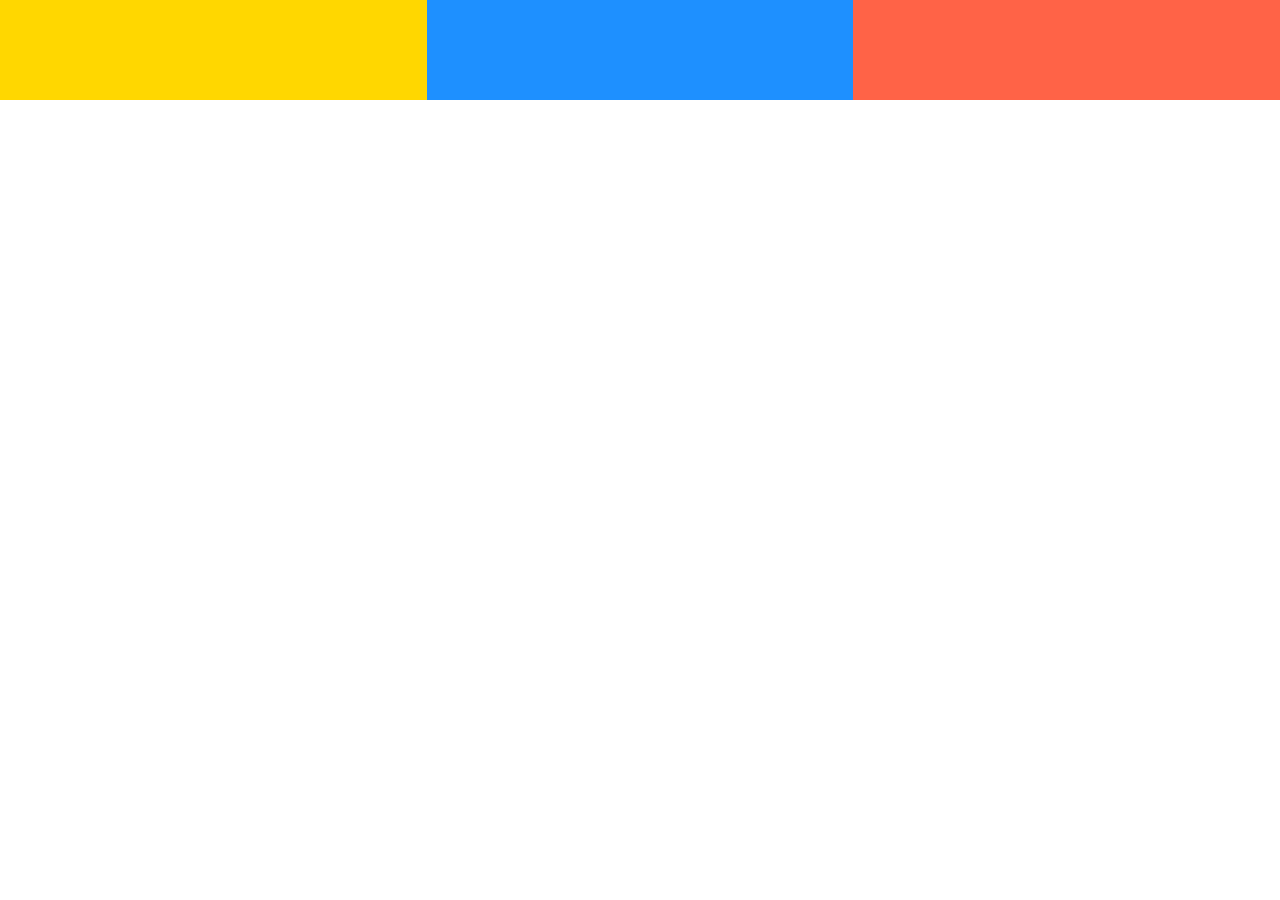
==== index.html @ dd4ad50d "grids added" ====
<!DOCTYPE html>
<html lang="en">
  <head>
    <meta charset="UTF-8" />
    <meta name="viewport" content="width=device-width, initial-scale=1.0" />
    <title>Document</title>
    <link rel="preconnect" href="https://fonts.gstatic.com" />
    <link
      href="https://fonts.googleapis.com/css2?family=Inter:wght@400;700&display=swap"
      rel="stylesheet"
    />
    <link rel="stylesheet" href="css/normalize.css" />
    <link rel="stylesheet" href="css/styles.css" />
  </head>
  <body>
    <div class="grid grid--1x3">
      <div style="height: 100px; background: gold"></div>
      <div style="height: 100px; background: dodgerblue"></div>
      <div style="height: 100px; background: tomato"></div>
    </div>
  </body>
</html>
---- css/styles.css ----
:root {
  --color-primary: #2584ff;
  --color-secondary: #00d9ff;
  --color-accent: #ff3400;
  --color-headings: #1b0760;
  --color-body: #918ca4;
  --color-body-darker: #5c5577;
  --color-border: #ccc;
}

*,
*::after,
*::before {
  box-sizing: border-box;
}

/* Typography */

html {
  /* 62.5% of 16px = 10px */
  font-size: 62.5%;
}

body {
  font-family: Inter, Arial, Helvetica, sans-serif;
  font-size: 2.4rem;
  line-height: 1.5;
  color: var(--color-body);
}

h1,
h2,
h3 {
  color: var(--color-headings);
  margin-bottom: 1rem;
}

h1 {
  font-size: 7rem;
}

h2 {
  font-size: 4rem;
}

h3 {
  font-size: 3rem;
}

p {
  margin-top: 0;
}

@media screen and (min-width: 1024px) {
  body {
    font-size: 1.8rem;
  }

  h1 {
    font-size: 8rem;
  }

  h2 {
    font-size: 4rem;
  }

  h3 {
    font-size: 2.4rem;
  }
}

/* Links */
a {
  text-decoration: none;
}

.link-arrow {
  color: var(--color-accent);
  text-transform: uppercase;
  font-size: 2rem;
  font-weight: bold;
}

.link-arrow::after {
  content: "-->";
  margin-left: 5px;
  transition: margin 0.15s;
}

.link-arrow:hover::after {
  margin-left: 10px;
}

@media screen and (min-width: 1024px) {
  .link-arrow {
    font-size: 1.5rem;
  }
}
/* Badges */

.badge {
  border-radius: 20px;
  font-size: 2rem;
  font-weight: 600;
  padding: 0.5rem 2rem;
  white-space: nowrap;
}

.badge--primary {
  background: var(--color-primary);
  color: #fff;
}

.badge--secondary {
  background: var(--color-secondary);
  color: #fff;
}

.badge--small {
  font-size: 1.6rem;
  padding: 0.5rem 1.5rem;
}

@media screen and (min-width: 1024px) {
  .badge {
    font-size: 1.5rem;
  }

  .badge--small {
    font-size: 1.2rem;
  }
}
/* Lists */
.list {
  list-style: none;
  padding-left: 0;
  color: var(--color-headings);
}

.list--inline .list__item {
  display: inline-block;
  margin-right: 2rem;
}

.list--tick {
  list-style-image: url(../images/tick.svg);
  padding-left: 3rem;
}

.list--tick .list__item {
  padding-left: 0.5rem;
  margin-bottom: 1rem;
}

@media screen and (min-width: 1024px) {
  .list--tick .list__item {
    padding-left: 0;
  }
}
/* Icons */
.icon {
  width: 40px;
  height: 40px;
}

.icon--primary {
  fill: var(--color-primary);
}

.icon--secondary {
  fill: var(--color-secondary);
}

.icon-container {
  background: gold;
  width: 64px;
  height: 64px;
  border-radius: 100%;
  display: inline-flex;
  justify-content: center;
  align-items: center;
}

/* BUTTONS */

.btn {
  border-radius: 40px;
  border: 0;
  cursor: pointer;
  font-size: 1.8rem;
  font-weight: 600;
  margin: 1rem 0rem;
  padding: 2rem 3rem;
  text-align: center;
  text-transform: uppercase;
  white-space: nowrap;
}

.btn--primary {
  background: var(--color-primary);
  color: #fff;
}

.btn--primary:hover {
  background: #fd4516;
}

.btn--secondary {
  background: var(--color-secondary);
  color: #fff;
}

.btn--secondary:hover {
  background: #00c8eb;
}

.btn--accent {
  background: var(--color-accent);
  color: #fff;
}

.btn--accent:hover {
  background: #3a8ffd;
}

.btn--block {
  width: 100%;
  display: inline-block;
}
.btn--outline {
  background: #fff;
  color: var(--color-headings);
  border: 2px solid var(--color-headings);
}

.btn--outline:hover {
  background: var(--color-headings);
  color: #fff;
}
@media screen and(min-width:1024px) {
  .btn {
    font-size: 1.5rem;
  }
}

/* INPUTS */

.input {
  border-radius: 30px;
  border: 1px solid var(--color-border);
  color: var(--color-headings);
  font-size: 2rem;
  outline: 0;
  padding: 1.5rem 3rem;
}

::placeholder {
  color: #cbcbd7;
}

.input-group {
  border: 1px solid var(--color-border);
  border-radius: 30px;
  display: flex;
}

.input-group .input {
  border: 0;
  flex-grow: 1;
  padding: 1.5rem 1rem;
}

.input-group .btn {
  margin: 4px;
}

@media screen and(min-width:1024px) {
  .input {
    font-size: 1.5rem;
  }
}

/* CARDS */

.card {
  border-radius: 7px;
  box-shadow: 0 0 20px 10px #f3f3f3;
  overflow: hidden;
}

.card__header,
.card__body {
  padding: 2rem 3rem;
}

.card--primary .card__header {
  background: var(--color-primary);
  color: #fff;
}

.card--secondary .card__header {
  background: var(--color-secondary);
  color: #fff;
}

.card--secondary .badge--secondary {
  background: #02cdf1;
}

/* Plans */

.plan__name {
  color: #fff;
  margin: 0;
  font-weight: 500;
  font-size: 2.4rem;
}

.plan__price {
  font-size: 6rem;
}

.plan__billing-cycle {
  font-size: 2.4rem;
  font-weight: 300;
  opacity: 0.8;
  margin-right: 1rem;
}

.plan__description {
  font-size: 2rem;
  font-weight: 300;
  letter-spacing: 1px;
  display: block;
}

.plan .list__item {
  margin-bottom: 2rem;
}

.plan--popular .card__header {
  position: relative;
}

.plan--popular .card__header::before {
  content: url(../images/popular.svg);
  width: 40px;
  display: inline-block;
  position: absolute;
  top: -6px;
  right: 5%;
}

@media screen and (min-width: 1024px) {
  .plan__name {
    font-size: 1.4rem;
  }

  .plan__price {
    font-size: 5rem;
  }

  .plan__billing-cycle {
    font-size: 1.6rem;
  }

  .plan__description {
    font-size: 1.7rem;
  }
}

/* Media */

.media {
  display: flex;
}

.media__title {
  margin: 0;
}

.media__body {
  margin: 0 2rem;
}

.media__image {
  margin-top: 1rem;
}

/* Quotes */

.quote {
  font-size: 3rem;
  font-style: italic;
  color: var(--color-body-darker);
  line-height: 1.3;
}

.quote__text::before {
  content: open-quote;
}

.quote__text::after {
  content: close-quote;
}

.quote__author {
  font-size: 3rem;
  font-weight: 500;
  font-style: normal;
  margin-bottom: 0;
}

.quote__organization {
  color: var(--color-headings);
  opacity: 0.4;
  font-size: 2rem;
  font-style: normal;
}

.quote__line {
  position: relative;
  bottom: 10px;
}

@media screen and (min-width: 1024px) {
  .quote {
    font-size: 2rem;
  }

  .quote__author {
    font-size: 2.4rem;
  }

  .quote__organization {
    font-size: 1.6rem;
  }
}


/* Grids */
.grid {
    display: grid;
  }
  
  @media screen and (min-width: 768px) {
    .grid--1x2 {
      grid-template-columns: repeat(2, 1fr);
    }
  }
  
  @media screen and (min-width: 1024px) {
    .grid--1x3 {
      grid-template-columns: repeat(3, 1fr);
    }
  }
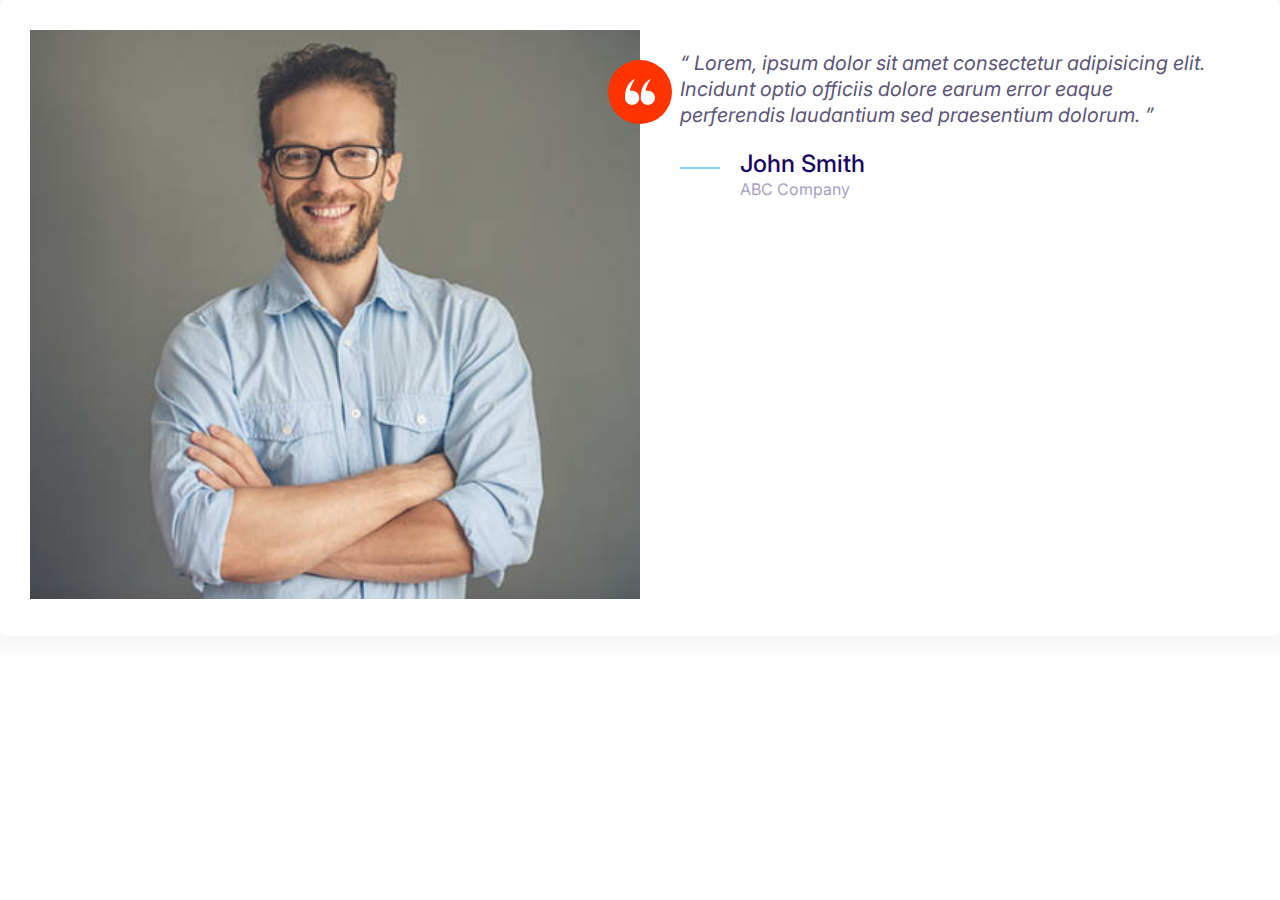
==== commit 5e2afe14: "testimonials added" ====
--- a/index.html
+++ b/index.html
@@ -13,10 +13,39 @@
     <link rel="stylesheet" href="css/styles.css" />
   </head>
   <body>
-    <div class="grid grid--1x3">
-      <div style="height: 100px; background: gold"></div>
-      <div style="height: 100px; background: dodgerblue"></div>
-      <div style="height: 100px; background: tomato"></div>
+    <div class="card testimonial">
+      <div class="grid grid--1x2">
+        <div class="testimonial__image">
+          <img src="/images/testimonial.jpg" alt="" />
+          <span class="icon-container icon-container--accent">
+            <svg class="icon icon--small icon--white">
+              <use xlink:href="images/sprite.svg#quotes"></use>
+            </svg>
+          </span>
+        </div>
+        <div>
+          <blockquote class="quote">
+            <p class="quote__text">
+              Lorem, ipsum dolor sit amet consectetur adipisicing elit. Incidunt
+              optio officiis dolore earum error eaque perferendis laudantium sed
+              praesentium dolorum.
+            </p>
+            <footer>
+              <div class="media">
+                <div class="media__image">
+                  <svg class="icon icon--primary quote__line">
+                    <use xlink:href="images/sprite.svg#line"></use>
+                  </svg>
+                </div>
+                <div class="media__body">
+                  <h3 class="media__title quote__author">John Smith</h3>
+                  <p class="quote__organization">ABC Company</p>
+                </div>
+              </div>
+            </footer>
+          </blockquote>
+        </div>
+      </div>
     </div>
   </body>
 </html>
--- a/css/styles.css
+++ b/css/styles.css
@@ -163,22 +163,35 @@
   height: 40px;
 }
 
+.icon--small {
+  width: 30px;
+  height: 30px;
+}
+
 .icon--primary {
   fill: var(--color-primary);
 }
 
+.icon--white {
+  fill: #fff;
+}
+
 .icon--secondary {
   fill: var(--color-secondary);
 }
 
 .icon-container {
-  background: gold;
+  background: #f3f9fa;
   width: 64px;
   height: 64px;
   border-radius: 100%;
   display: inline-flex;
   justify-content: center;
   align-items: center;
+}
+
+.icon-container--accent {
+  background: var(--color-accent);
 }
 
 /* BUTTONS */
@@ -437,21 +450,50 @@
   }
 }
 
-
 /* Grids */
 .grid {
-    display: grid;
-  }
-  
-  @media screen and (min-width: 768px) {
-    .grid--1x2 {
-      grid-template-columns: repeat(2, 1fr);
-    }
-  }
-  
-  @media screen and (min-width: 1024px) {
-    .grid--1x3 {
-      grid-template-columns: repeat(3, 1fr);
-    }
-  }
-  +  display: grid;
+}
+
+@media screen and (min-width: 768px) {
+  .grid--1x2 {
+    grid-template-columns: repeat(2, 1fr);
+  }
+}
+
+@media screen and (min-width: 1024px) {
+  .grid--1x3 {
+    grid-template-columns: repeat(3, 1fr);
+  }
+}
+
+/* Testimonials */
+
+.testimonial {
+  padding: 3rem;
+}
+
+.testimonial__image {
+  position: relative;
+}
+
+.testimonial__image > img {
+  width: 100%;
+}
+
+.testimonial__image > .icon-container {
+  position: absolute;
+  top: 3rem;
+  right: -32px;
+}
+
+@media screen and(min-width:1024px) {
+  .testimonial .quote,
+  .testimonial .quote__author {
+    font-size: 2.4rem;
+  }
+
+  .testimonial .quote {
+    margin-left: 6rem;
+  }
+}
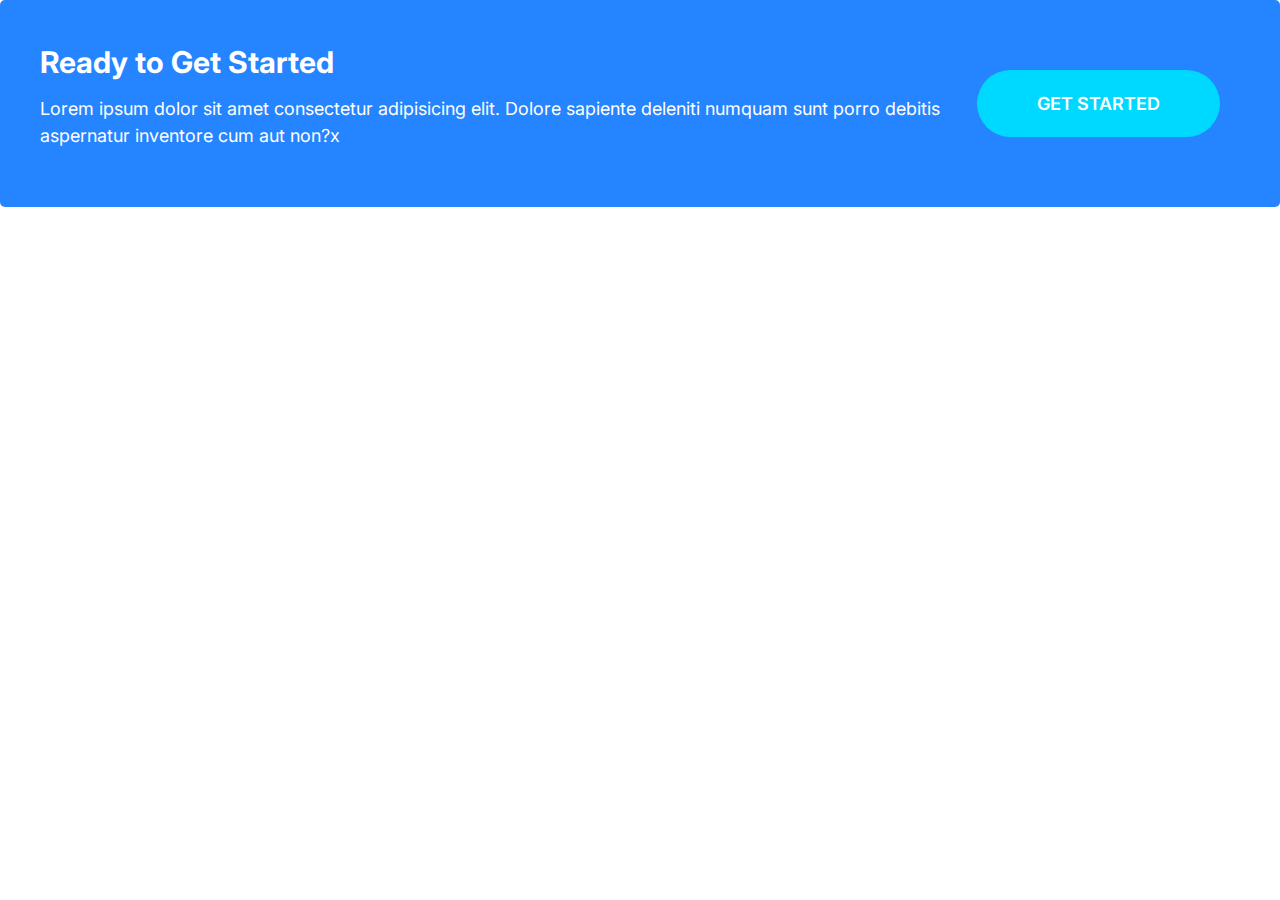
==== commit a9bfec88: "callouts added" ====
--- a/index.html
+++ b/index.html
@@ -13,38 +13,17 @@
     <link rel="stylesheet" href="css/styles.css" />
   </head>
   <body>
-    <div class="card testimonial">
+    <div class="callout callout--primary">
       <div class="grid grid--1x2">
-        <div class="testimonial__image">
-          <img src="/images/testimonial.jpg" alt="" />
-          <span class="icon-container icon-container--accent">
-            <svg class="icon icon--small icon--white">
-              <use xlink:href="images/sprite.svg#quotes"></use>
-            </svg>
-          </span>
+        <div class="callout__content">
+          <h2 class="callout__heading">Ready to Get Started</h2>
+          <p>
+            Lorem ipsum dolor sit amet consectetur adipisicing elit. Dolore
+            sapiente deleniti numquam sunt porro debitis aspernatur inventore
+            cum aut non?x
+          </p>
         </div>
-        <div>
-          <blockquote class="quote">
-            <p class="quote__text">
-              Lorem, ipsum dolor sit amet consectetur adipisicing elit. Incidunt
-              optio officiis dolore earum error eaque perferendis laudantium sed
-              praesentium dolorum.
-            </p>
-            <footer>
-              <div class="media">
-                <div class="media__image">
-                  <svg class="icon icon--primary quote__line">
-                    <use xlink:href="images/sprite.svg#line"></use>
-                  </svg>
-                </div>
-                <div class="media__body">
-                  <h3 class="media__title quote__author">John Smith</h3>
-                  <p class="quote__organization">ABC Company</p>
-                </div>
-              </div>
-            </footer>
-          </blockquote>
-        </div>
+        <a class="btn btn--secondary btn--stretched">Get Started</a>
       </div>
     </div>
   </body>
--- a/css/styles.css
+++ b/css/styles.css
@@ -246,6 +246,11 @@
   border: 2px solid var(--color-headings);
 }
 
+.btn--stretched {
+  padding-left: 6rem;
+  padding-right: 6rem;
+}
+
 .btn--outline:hover {
   background: var(--color-headings);
   color: #fff;
@@ -497,3 +502,46 @@
     margin-left: 6rem;
   }
 }
+
+/* CallOuts */
+
+.callout {
+  padding: 4rem;
+  border-radius: 5px;
+}
+
+.callout--primary {
+  background: var(--color-primary);
+  color: #fff;
+}
+
+.callout__heading {
+  margin-top: 0;
+  color: #fff;
+  font-size: 3rem;
+}
+
+.callout .btn {
+  align-self: center;
+  justify-self: center;
+}
+
+.callout__content {
+  text-align: center;
+}
+
+@media screen and (min-width: 768px) {
+    .callout .grid--1x2 {
+      grid-template-columns: 1fr auto;
+    }
+  
+    .callout__content {
+      text-align: left;
+    }
+  
+    .callout .btn {
+      justify-self: start;
+      margin: 0 2rem;
+    }
+  }
+  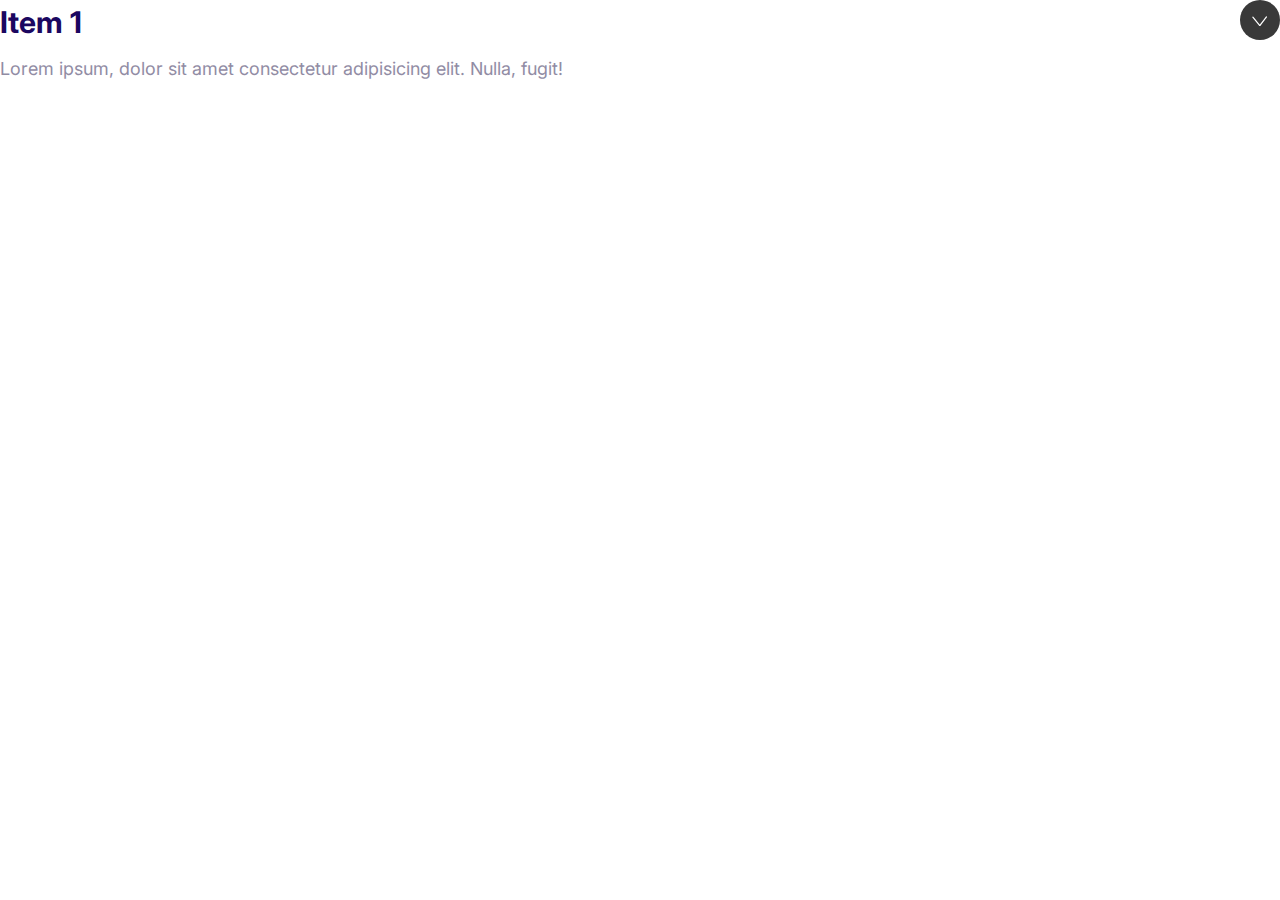
==== commit 3b044ffe: "collapsible added" ====
--- a/index.html
+++ b/index.html
@@ -13,18 +13,18 @@
     <link rel="stylesheet" href="css/styles.css" />
   </head>
   <body>
-    <div class="callout callout--primary">
-      <div class="grid grid--1x2">
-        <div class="callout__content">
-          <h2 class="callout__heading">Ready to Get Started</h2>
-          <p>
-            Lorem ipsum dolor sit amet consectetur adipisicing elit. Dolore
-            sapiente deleniti numquam sunt porro debitis aspernatur inventore
-            cum aut non?x
-          </p>
-        </div>
-        <a class="btn btn--secondary btn--stretched">Get Started</a>
+    <div class="collapsible collapsible--expanded">
+      <header class="collapsible__header">
+        <h2 class="collapsible__heading">Item 1</h2>
+        <svg class="icon icon--white collapsible__chevron">
+          <use xlink:href="images/sprite.svg#chevron"></use>
+        </svg>
+      </header>
+      <div class="collapsible__content">
+        Lorem ipsum, dolor sit amet consectetur adipisicing elit. Nulla, fugit!
       </div>
     </div>
+
+    <script src="js/main.js"></script>
   </body>
 </html>
--- a/css/styles.css
+++ b/css/styles.css
@@ -531,17 +531,49 @@
 }
 
 @media screen and (min-width: 768px) {
-    .callout .grid--1x2 {
-      grid-template-columns: 1fr auto;
-    }
-  
-    .callout__content {
-      text-align: left;
-    }
-  
-    .callout .btn {
-      justify-self: start;
-      margin: 0 2rem;
-    }
-  }
-  +  .callout .grid--1x2 {
+    grid-template-columns: 1fr auto;
+  }
+
+  .callout__content {
+    text-align: left;
+  }
+
+  .callout .btn {
+    justify-self: start;
+    margin: 0 2rem;
+  }
+}
+
+/* Collapsible */
+
+.collapsible__header {
+  display: flex;
+  justify-content: space-between;
+}
+
+.collapsible__heading {
+  margin-top: 0;
+  font-size: 3rem;
+}
+
+.collapsible__content {
+  max-height: 0;
+  overflow: hidden;
+  opacity: 0;
+  transition: all 0.2s;
+}
+
+.collapsible__chevron {
+  transform: rotate(-90deg);
+  transition: transform 0.3s;
+}
+
+.collapsible--expanded .collapsible__chevron {
+  transform: rotate(0);
+}
+
+.collapsible--expanded .collapsible__content {
+  max-height: 100vh;
+  opacity: 1;
+}
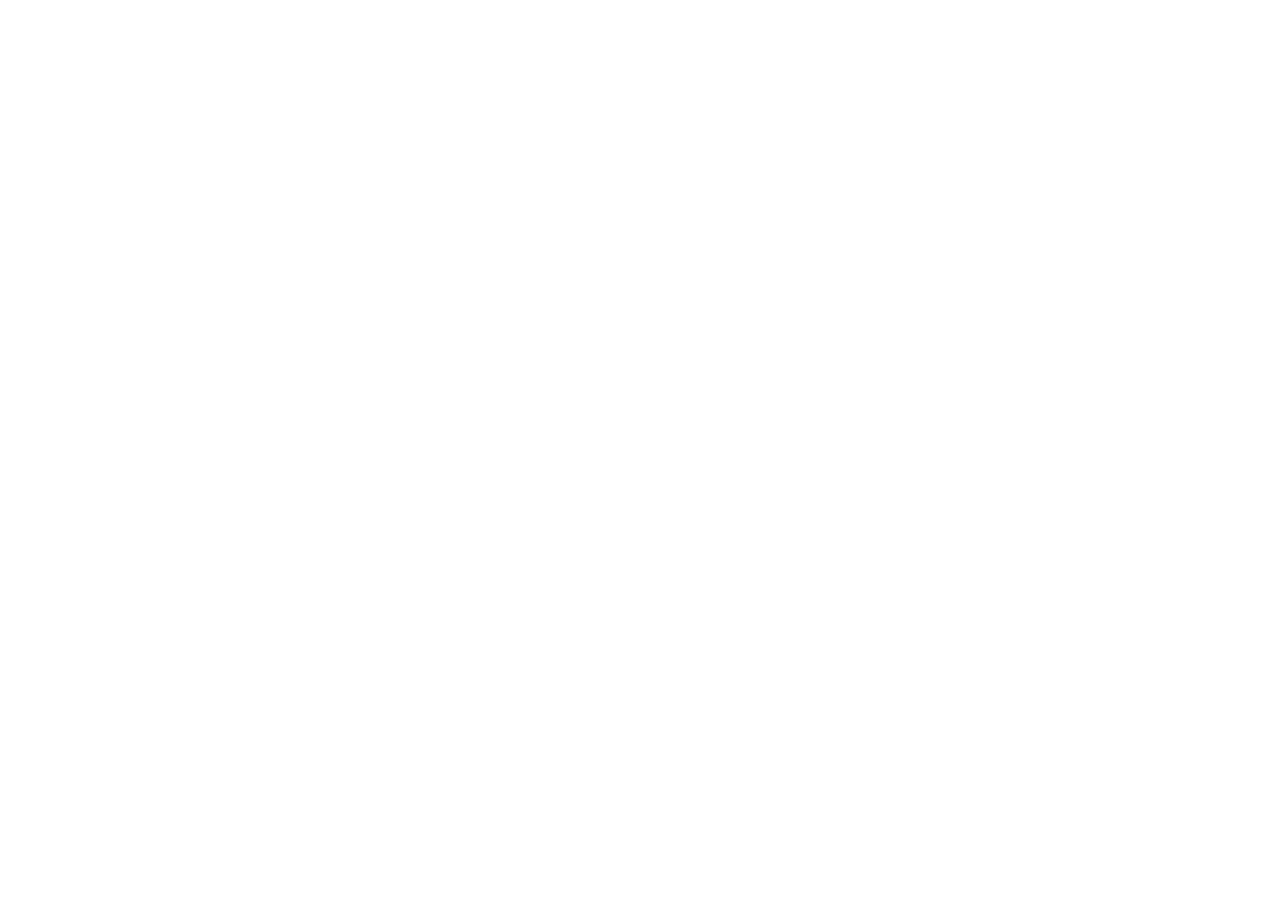
==== commit 3edd9c8c: "blocks added" ====
--- a/index.html
+++ b/index.html
@@ -13,17 +13,7 @@
     <link rel="stylesheet" href="css/styles.css" />
   </head>
   <body>
-    <div class="collapsible collapsible--expanded">
-      <header class="collapsible__header">
-        <h2 class="collapsible__heading">Item 1</h2>
-        <svg class="icon icon--white collapsible__chevron">
-          <use xlink:href="images/sprite.svg#chevron"></use>
-        </svg>
-      </header>
-      <div class="collapsible__content">
-        Lorem ipsum, dolor sit amet consectetur adipisicing elit. Nulla, fugit!
-      </div>
-    </div>
+    
 
     <script src="js/main.js"></script>
   </body>
--- a/css/styles.css
+++ b/css/styles.css
@@ -577,3 +577,105 @@
   max-height: 100vh;
   opacity: 1;
 }
+
+/* Blocks */
+.block {
+  --padding-vertical: 6rem;
+  padding: var(--padding-vertical) 2rem;
+}
+
+.block__header {
+  text-align: center;
+}
+
+.block__heading {
+  margin-top: 0;
+}
+
+.block--dark {
+  background: #000;
+  color: #7b858b;
+}
+
+.block--dark .block__heading {
+  color: #fff;
+}
+
+.block--skewed-right {
+  padding-bottom: calc(var(--padding-vertical) + 4rem);
+  clip-path: polygon(0% 0%, 100% 0%, 100% 100%, 0% 80%);
+}
+
+.block--skewed-left {
+  padding-bottom: calc(var(--padding-vertical) + 4rem);
+  clip-path: polygon(0% 0%, 100% 0%, 100% 80%, 0% 100%);
+}
+
+.container {
+  max-width: 1140px;
+  margin: 0 auto;
+}
+
+/* Navigation Bar */
+
+.nav {
+  background: #000;
+  display: flex;
+  justify-content: space-between;
+  flex-wrap: wrap;
+  padding: 0 1rem;
+  align-items: center;
+}
+
+.nav__list {
+  width: 100%;
+  margin: 0;
+}
+
+.nav__item {
+  padding: 0.5rem 2rem;
+  border-bottom: 1px solid #222;
+}
+
+.nav__item > a {
+  color: #d2d0db;
+  transition: color 0.3s;
+}
+
+.nav__item > a:hover {
+  color: #fff;
+}
+
+.nav__toggler {
+  opacity: 0.5;
+  transition: box-shadow 0.15s;
+  cursor: pointer;
+}
+
+.nav.collapsible--expanded .nav__toggler {
+  opacity: 1;
+  box-shadow: 0 0 0 3px #666;
+  border-radius: 5px;
+}
+
+.nav__brand {
+    transform: translateY(5px);
+  }
+  
+  @media screen and (min-width: 768px) {
+    .nav__toggler {
+      display: none;
+    }
+  
+    .nav__list {
+      width: auto;
+      display: flex;
+      font-size: 1.6rem;
+      max-height: 100%;
+      opacity: 1;
+    }
+  
+    .nav__item {
+      border: 0;
+    }
+  }
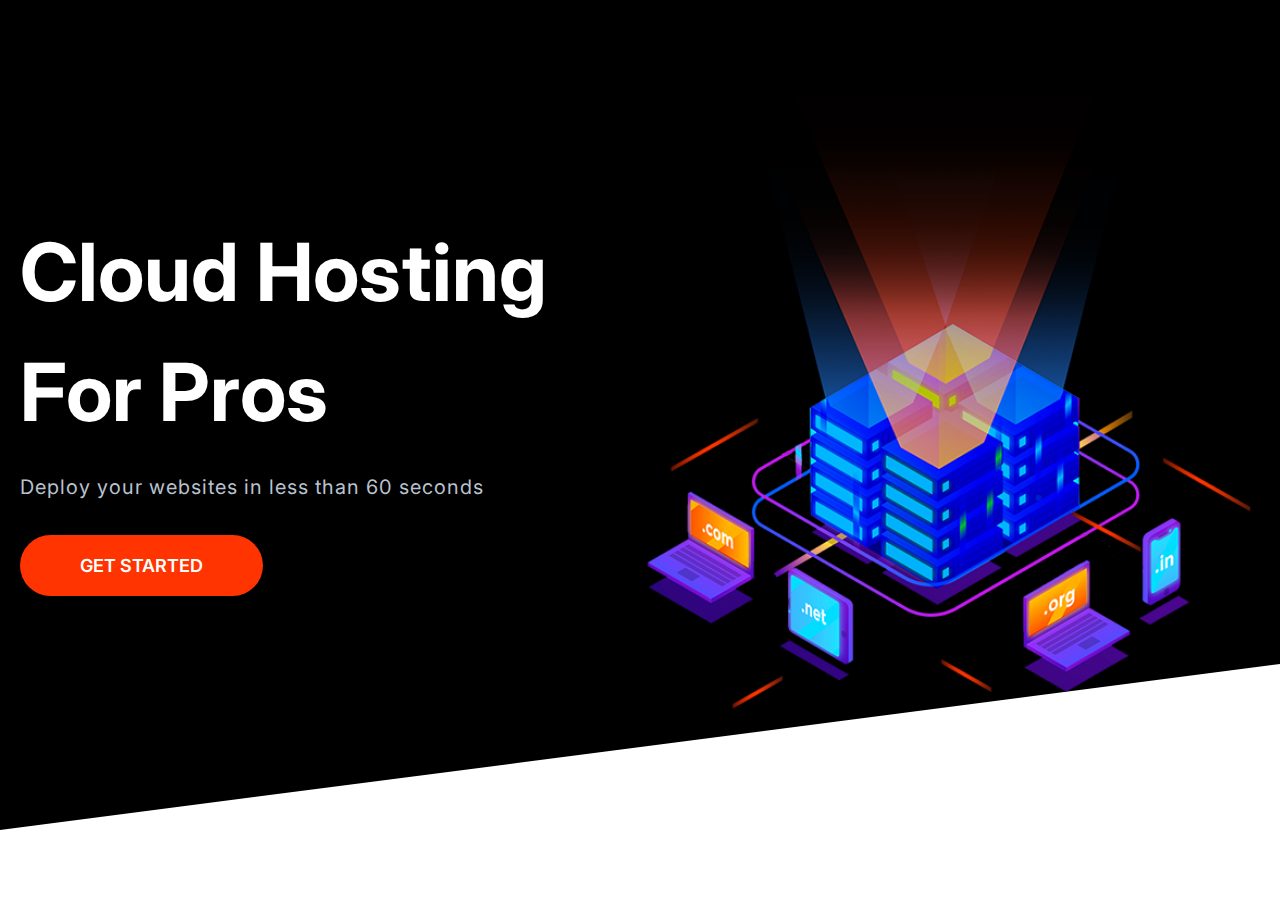
==== commit 27533a0d: "hero added" ====
--- a/index.html
+++ b/index.html
@@ -13,7 +13,16 @@
     <link rel="stylesheet" href="css/styles.css" />
   </head>
   <body>
-    
+    <section class="block block--dark block--skewed-left">
+      <header class="block__header grid grid--1x2">
+        <div class="hero__content">
+          <h1 class="block__heading">Cloud Hosting For Pros</h1>
+          <p class="hero__tagline">Deploy your websites in less than 60 seconds</p>
+          <a href="#" class="btn btn--accent btn--stretched">Get Started</a>
+        </div>
+        <img class="hero__image" src="images/banner.png" alt="" />
+      </header>
+    </section>
 
     <script src="js/main.js"></script>
   </body>
--- a/css/styles.css
+++ b/css/styles.css
@@ -679,3 +679,30 @@
       border: 0;
     }
   }
+
+  /* Hero */
+.hero {
+    clip-path: polygon(0% 0%, 100% 0%, 100% 90%, 0% 100%);
+  }
+  
+  .hero__tagline {
+    font-size: 2rem;
+    color: #b9c3cf;
+    letter-spacing: 1px;
+    margin: 2rem 0 5rem;
+  }
+  
+  .hero__image {
+    width: 100%;
+  }
+  
+  @media screen and (min-width: 768px) {
+    .hero {
+      padding-top: 0;
+    }
+  
+    .hero__content {
+      text-align: left;
+      align-self: center;
+    }
+  }
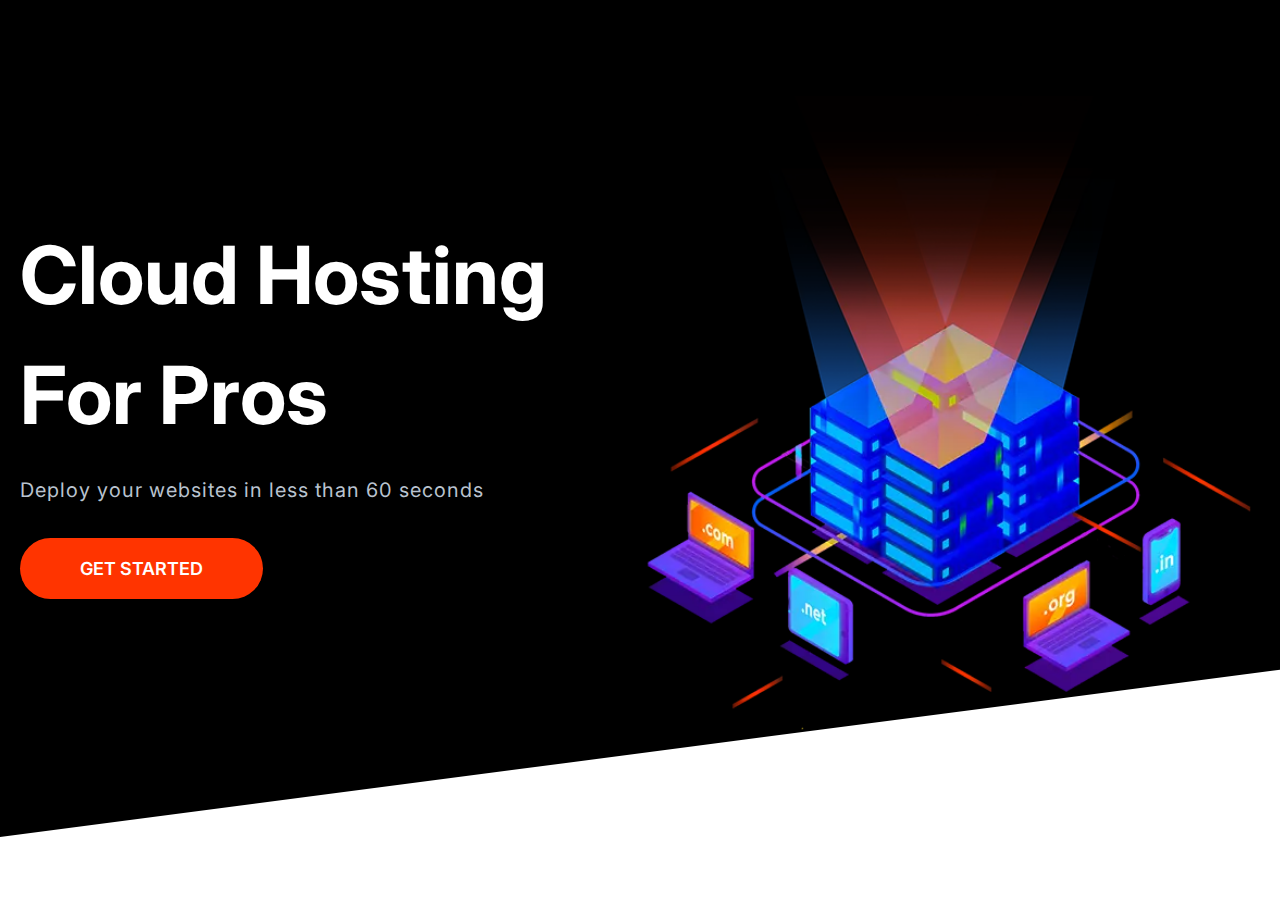
==== commit 96ddad5e: "optimizes images" ====
--- a/index.html
+++ b/index.html
@@ -17,10 +17,22 @@
       <header class="block__header grid grid--1x2">
         <div class="hero__content">
           <h1 class="block__heading">Cloud Hosting For Pros</h1>
-          <p class="hero__tagline">Deploy your websites in less than 60 seconds</p>
+          <p class="hero__tagline">
+            Deploy your websites in less than 60 seconds
+          </p>
           <a href="#" class="btn btn--accent btn--stretched">Get Started</a>
         </div>
-        <img class="hero__image" src="images/banner.png" alt="" />
+        <picture>
+          <source
+            type="image/webp"
+            srcset="images/banner.webp 1x, images/banner@2x.webp 2x"
+          />
+          <source
+            type="image/png"
+            srcset="images/banner.png 1x, images/banner@2x.png 2x"
+          />
+          <img class="hero__image" src="images/banner.png" alt="" />
+        </picture>
       </header>
     </section>
 
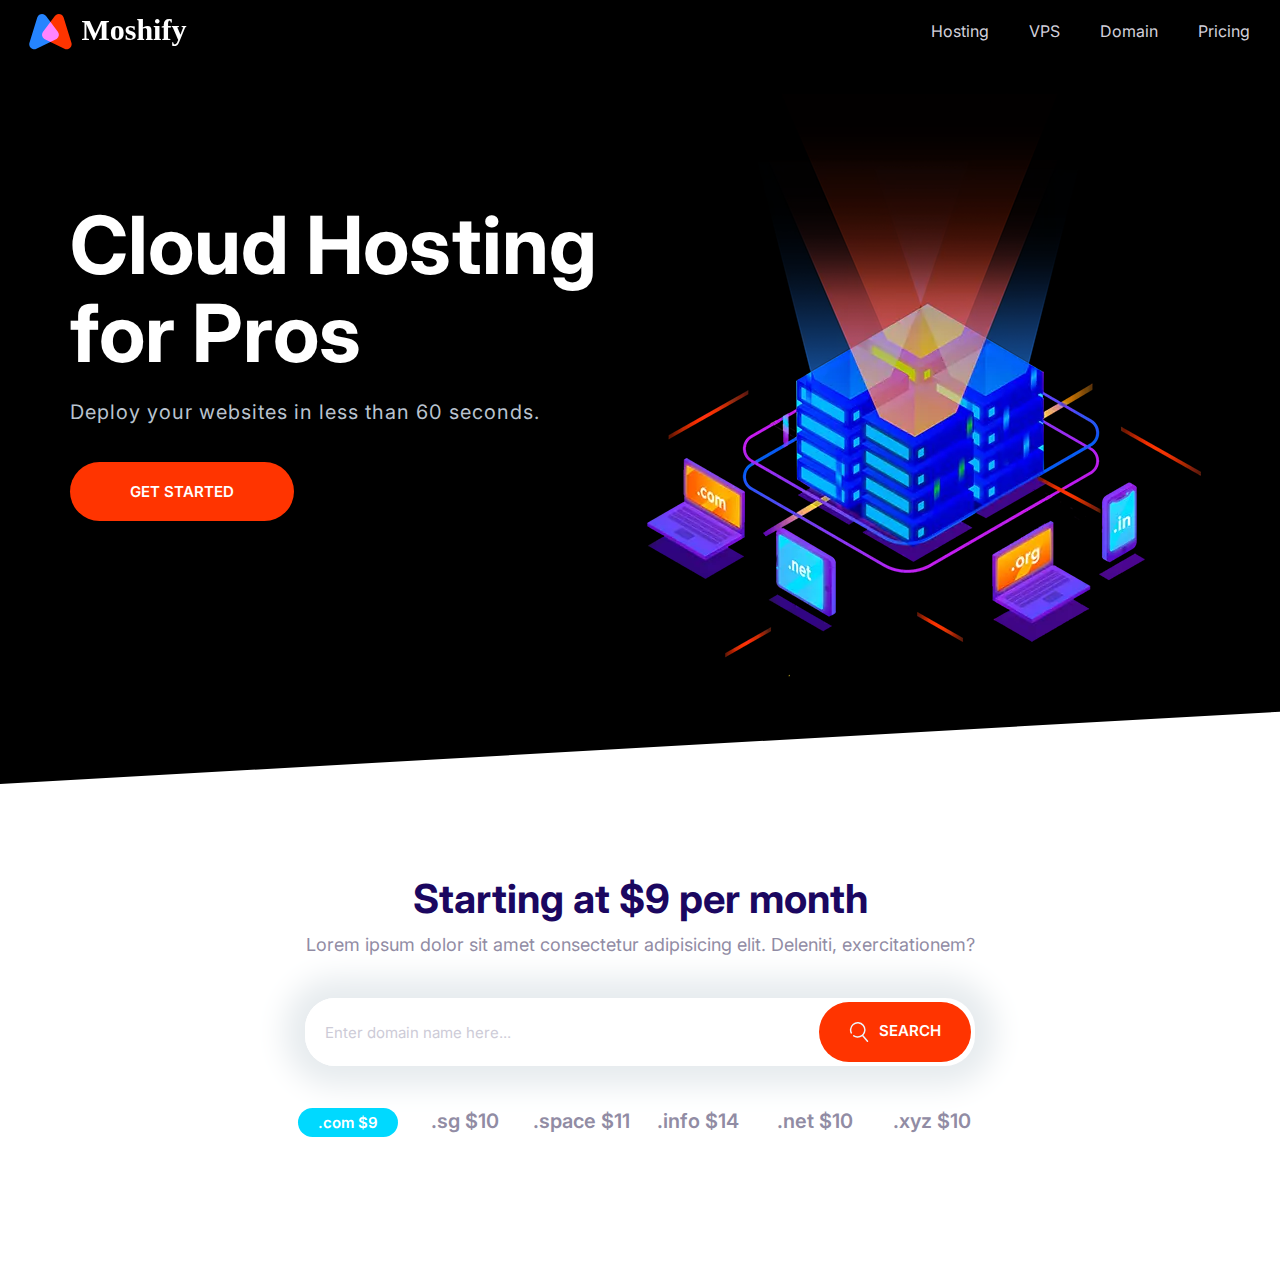
==== commit 56249fde: "put it all together" ====
--- a/index.html
+++ b/index.html
@@ -6,22 +6,36 @@
     <title>Document</title>
     <link rel="preconnect" href="https://fonts.gstatic.com" />
     <link
-      href="https://fonts.googleapis.com/css2?family=Inter:wght@400;700&display=swap"
+      href="https://fonts.googleapis.com/css2?family=Inter:wght@400;600;700&display=swap"
       rel="stylesheet"
     />
     <link rel="stylesheet" href="css/normalize.css" />
     <link rel="stylesheet" href="css/styles.css" />
   </head>
   <body>
-    <section class="block block--dark block--skewed-left">
-      <header class="block__header grid grid--1x2">
-        <div class="hero__content">
-          <h1 class="block__heading">Cloud Hosting For Pros</h1>
+    <header>
+      <nav class="nav collapsible">
+        <a class="nav__brand" href="/"><img src="images/logo.svg" alt="" /></a>
+        <svg class="icon icon--white nav__toggler">
+          <use xlink:href="images/sprite.svg#menu"></use>
+        </svg>
+        <ul class="list nav__list collapsible__content">
+          <li class="nav__item"><a href="#">Hosting</a></li>
+          <li class="nav__item"><a href="#">VPS</a></li>
+          <li class="nav__item"><a href="#">Domain</a></li>
+          <li class="nav__item"><a href="#">Pricing</a></li>
+        </ul>
+      </nav>
+    </header>
+    <section class="block block--dark block--skewed-left hero">
+      <div class="container grid grid--1x2">
+        <header class="block__header hero__content">
+          <h1 class="block__heading">Cloud Hosting for Pros</h1>
           <p class="hero__tagline">
-            Deploy your websites in less than 60 seconds
+            Deploy your websites in less than 60 seconds.
           </p>
-          <a href="#" class="btn btn--accent btn--stretched">Get Started</a>
-        </div>
+          <a href="" class="btn btn--accent btn--stretched">Get Started</a>
+        </header>
         <picture>
           <source
             type="image/webp"
@@ -33,7 +47,36 @@
           />
           <img class="hero__image" src="images/banner.png" alt="" />
         </picture>
+      </div>
+    </section>
+    <section class="block container block-domain">
+      <header class="block__header">
+        <h2>Starting at $9 per month</h2>
+        <p>
+          Lorem ipsum dolor sit amet consectetur adipisicing elit. Deleniti,
+          exercitationem?
+        </p>
       </header>
+      <div class="input-group">
+        <input
+          type="text"
+          class="input"
+          placeholder="Enter domain name here..."
+        />
+        <button class="btn btn--accent">
+          <svg class="icon icon--white">
+            <use xlink:href="images/sprite.svg#search"></use></svg
+          >Search
+        </button>
+      </div>
+      <ul class="list block-domain__prices">
+        <li><span class="badge badge--secondary">.com $9</span></li>
+        <li>.sg $10</li>
+        <li>.space $11</li>
+        <li>.info $14</li>
+        <li>.net $10</li>
+        <li>.xyz $10</li>
+      </ul>
     </section>
 
     <script src="js/main.js"></script>
--- a/css/styles.css
+++ b/css/styles.css
@@ -1,664 +1,694 @@
 :root {
-  --color-primary: #2584ff;
-  --color-secondary: #00d9ff;
-  --color-accent: #ff3400;
-  --color-headings: #1b0760;
-  --color-body: #918ca4;
-  --color-body-darker: #5c5577;
-  --color-border: #ccc;
-}
-
-*,
-*::after,
-*::before {
-  box-sizing: border-box;
-}
-
-/* Typography */
-
-html {
-  /* 62.5% of 16px = 10px */
-  font-size: 62.5%;
-}
-
-body {
-  font-family: Inter, Arial, Helvetica, sans-serif;
-  font-size: 2.4rem;
-  line-height: 1.5;
-  color: var(--color-body);
-}
-
-h1,
-h2,
-h3 {
-  color: var(--color-headings);
-  margin-bottom: 1rem;
-}
-
-h1 {
-  font-size: 7rem;
-}
-
-h2 {
-  font-size: 4rem;
-}
-
-h3 {
-  font-size: 3rem;
-}
-
-p {
-  margin-top: 0;
-}
-
-@media screen and (min-width: 1024px) {
+    --color-primary: #2584ff;
+    --color-secondary: #00d9ff;
+    --color-accent: #ff3400;
+    --color-headings: #1b0760;
+    --color-body: #918ca4;
+    --color-body-darker: #5c5577;
+    --color-border: #ccc;
+    --border-radius: 30px;
+  }
+  
+  *,
+  *::after,
+  *::before {
+    box-sizing: border-box;
+  }
+  
+  /* Typography */
+  ::selection {
+    background: var(--color-primary);
+    color: #fff;
+  }
+  
+  html {
+    /* 62.5% of 16px = 10px */
+    font-size: 62.5%;
+  }
+  
   body {
-    font-size: 1.8rem;
-  }
-
+    font-family: Inter, Arial, Helvetica, sans-serif;
+    font-size: 2.4rem;
+    line-height: 1.5;
+    color: var(--color-body);
+  }
+  
+  h1,
+  h2,
+  h3 {
+    color: var(--color-headings);
+    margin-bottom: 1rem;
+    line-height: 1.1;
+  }
+  
   h1 {
-    font-size: 8rem;
-  }
-
+    font-size: 7rem;
+  }
+  
   h2 {
     font-size: 4rem;
   }
-
+  
   h3 {
+    font-size: 3rem;
+    font-weight: 500;
+  }
+  
+  p {
+    margin-top: 0;
+  }
+  
+  @media screen and (min-width: 1024px) {
+    body {
+      font-size: 1.8rem;
+    }
+  
+    h1 {
+      font-size: 8rem;
+    }
+  
+    h2 {
+      font-size: 4rem;
+    }
+  
+    h3 {
+      font-size: 2.4rem;
+    }
+  }
+  
+  /* Links */
+  a {
+    text-decoration: none;
+  }
+  
+  .link-arrow {
+    color: var(--color-accent);
+    text-transform: uppercase;
+    font-size: 2rem;
+    font-weight: bold;
+  }
+  
+  .link-arrow::after {
+    content: "-->";
+    margin-left: 5px;
+    transition: margin 0.15s;
+  }
+  
+  .link-arrow:hover::after {
+    margin-left: 10px;
+  }
+  
+  @media screen and (min-width: 1024px) {
+    .link-arrow {
+      font-size: 1.5rem;
+    }
+  }
+  /* Badges */
+  
+  .badge {
+    border-radius: 20px;
+    font-size: 2rem;
+    font-weight: 600;
+    padding: 0.5rem 2rem;
+    white-space: nowrap;
+  }
+  
+  .badge--primary {
+    background: var(--color-primary);
+    color: #fff;
+  }
+  
+  .badge--secondary {
+    background: var(--color-secondary);
+    color: #fff;
+  }
+  
+  .badge--small {
+    font-size: 1.6rem;
+    padding: 0.5rem 1.5rem;
+  }
+  
+  @media screen and (min-width: 1024px) {
+    .badge {
+      font-size: 1.5rem;
+    }
+  
+    .badge--small {
+      font-size: 1.2rem;
+    }
+  }
+  /* Lists */
+  .list {
+    list-style: none;
+    padding-left: 0;
+  }
+  
+  .list--inline .list__item {
+    display: inline-block;
+    margin-right: 2rem;
+  }
+  
+  .list--tick {
+    list-style-image: url(../images/tick.svg);
+    padding-left: 3rem;
+    color: var(--color-headings);
+  }
+  
+  .list--tick .list__item {
+    padding-left: 0.5rem;
+    margin-bottom: 1rem;
+  }
+  
+  @media screen and (min-width: 1024px) {
+    .list--tick .list__item {
+      padding-left: 0;
+    }
+  }
+  /* Icons */
+  .icon {
+    width: 40px;
+    height: 40px;
+  }
+  
+  .icon--small {
+    width: 30px;
+    height: 30px;
+  }
+  
+  .icon--primary {
+    fill: var(--color-primary);
+  }
+  
+  .icon--white {
+    fill: #fff;
+  }
+  
+  .icon-container {
+    background: #f3f9fa;
+    width: 64px;
+    height: 64px;
+    border-radius: 100%;
+    display: inline-flex;
+    justify-content: center;
+    align-items: center;
+  }
+  
+  .icon-container--accent {
+    background: var(--color-accent);
+  }
+  
+  /* Buttons */
+  .btn {
+    border-radius: 40px;
+    border: 0;
+    cursor: pointer;
+    font-size: 1.8rem;
+    font-weight: 600;
+    margin: 1rem 0;
+    outline: 0;
+    padding: 2rem 3rem;
+    text-align: center;
+    text-transform: uppercase;
+    white-space: nowrap;
+  }
+  
+  .btn .icon {
+    width: 2rem;
+    height: 2rem;
+    margin-right: 1rem;
+    vertical-align: middle;
+  }
+  
+  .btn--primary {
+    background: var(--color-primary);
+    color: #fff;
+  }
+  
+  .btn--primary:hover {
+    background: #3a8ffd;
+  }
+  
+  .btn--secondary {
+    background: var(--color-secondary);
+    color: #fff;
+  }
+  
+  .btn--secondary:hover {
+    background: #05cdf0;
+  }
+  
+  .btn--accent {
+    background: var(--color-accent);
+    color: #fff;
+  }
+  
+  .btn--accent:hover {
+    background: #ec3000;
+  }
+  
+  .btn--outline {
+    background: #fff;
+    color: var(--color-headings);
+    border: 2px solid var(--color-headings);
+  }
+  
+  .btn--outline:hover {
+    background: var(--color-headings);
+    color: #fff;
+  }
+  
+  .btn--stretched {
+    padding-left: 6rem;
+    padding-right: 6rem;
+  }
+  
+  .btn--block {
+    width: 100%;
+    display: inline-block;
+  }
+  
+  @media screen and (min-width: 1024px) {
+    .btn {
+      font-size: 1.5rem;
+    }
+  }
+  
+  /* Inputs */
+  .input {
+    border-radius: var(--border-radius);
+    border: 1px solid var(--color-border);
+    color: var(--color-headings);
+    font-size: 2rem;
+    outline: 0;
+    padding: 1.5rem 3.5rem;
+  }
+  
+  ::placeholder {
+    color: #cdcbd7;
+  }
+  
+  .input-group {
+    border: 1px solid var(--color-border);
+    border-radius: var(--border-radius);
+    display: flex;
+  }
+  
+  .input-group .input {
+    border: 0;
+    flex-grow: 1;
+    padding: 1.5rem 2rem;
+  }
+  
+  .input-group .btn {
+    margin: 4px;
+  }
+  
+  @media screen and (min-width: 1024px) {
+    .input {
+      font-size: 1.5rem;
+    }
+  }
+  /* Cards */
+  .card {
+    border-radius: 7px;
+    box-shadow: 0 0 20px 10px #f3f3f3;
+    overflow: hidden;
+  }
+  
+  .card__header,
+  .card__body {
+    padding: 2rem 3rem;
+  }
+  
+  .card--primary .card__header {
+    background: var(--color-primary);
+    color: #fff;
+  }
+  
+  .card--secondary .card__header {
+    background: var(--color-secondary);
+    color: #fff;
+  }
+  
+  .card--primary .badge--primary {
+    background: #126de4;
+  }
+  
+  .card--secondary .badge--secondary {
+    background: #02cdf1;
+  }
+  
+  /* Plans */
+  .plan {
+    transition: transform 0.2s ease-out;
+  }
+  
+  .plan__name {
+    color: #fff;
+    margin: 0;
+    font-weight: 500;
     font-size: 2.4rem;
   }
-}
-
-/* Links */
-a {
-  text-decoration: none;
-}
-
-.link-arrow {
-  color: var(--color-accent);
-  text-transform: uppercase;
-  font-size: 2rem;
-  font-weight: bold;
-}
-
-.link-arrow::after {
-  content: "-->";
-  margin-left: 5px;
-  transition: margin 0.15s;
-}
-
-.link-arrow:hover::after {
-  margin-left: 10px;
-}
-
-@media screen and (min-width: 1024px) {
-  .link-arrow {
-    font-size: 1.5rem;
-  }
-}
-/* Badges */
-
-.badge {
-  border-radius: 20px;
-  font-size: 2rem;
-  font-weight: 600;
-  padding: 0.5rem 2rem;
-  white-space: nowrap;
-}
-
-.badge--primary {
-  background: var(--color-primary);
-  color: #fff;
-}
-
-.badge--secondary {
-  background: var(--color-secondary);
-  color: #fff;
-}
-
-.badge--small {
-  font-size: 1.6rem;
-  padding: 0.5rem 1.5rem;
-}
-
-@media screen and (min-width: 1024px) {
-  .badge {
-    font-size: 1.5rem;
-  }
-
-  .badge--small {
-    font-size: 1.2rem;
-  }
-}
-/* Lists */
-.list {
-  list-style: none;
-  padding-left: 0;
-  color: var(--color-headings);
-}
-
-.list--inline .list__item {
-  display: inline-block;
-  margin-right: 2rem;
-}
-
-.list--tick {
-  list-style-image: url(../images/tick.svg);
-  padding-left: 3rem;
-}
-
-.list--tick .list__item {
-  padding-left: 0.5rem;
-  margin-bottom: 1rem;
-}
-
-@media screen and (min-width: 1024px) {
-  .list--tick .list__item {
-    padding-left: 0;
-  }
-}
-/* Icons */
-.icon {
-  width: 40px;
-  height: 40px;
-}
-
-.icon--small {
-  width: 30px;
-  height: 30px;
-}
-
-.icon--primary {
-  fill: var(--color-primary);
-}
-
-.icon--white {
-  fill: #fff;
-}
-
-.icon--secondary {
-  fill: var(--color-secondary);
-}
-
-.icon-container {
-  background: #f3f9fa;
-  width: 64px;
-  height: 64px;
-  border-radius: 100%;
-  display: inline-flex;
-  justify-content: center;
-  align-items: center;
-}
-
-.icon-container--accent {
-  background: var(--color-accent);
-}
-
-/* BUTTONS */
-
-.btn {
-  border-radius: 40px;
-  border: 0;
-  cursor: pointer;
-  font-size: 1.8rem;
-  font-weight: 600;
-  margin: 1rem 0rem;
-  padding: 2rem 3rem;
-  text-align: center;
-  text-transform: uppercase;
-  white-space: nowrap;
-}
-
-.btn--primary {
-  background: var(--color-primary);
-  color: #fff;
-}
-
-.btn--primary:hover {
-  background: #fd4516;
-}
-
-.btn--secondary {
-  background: var(--color-secondary);
-  color: #fff;
-}
-
-.btn--secondary:hover {
-  background: #00c8eb;
-}
-
-.btn--accent {
-  background: var(--color-accent);
-  color: #fff;
-}
-
-.btn--accent:hover {
-  background: #3a8ffd;
-}
-
-.btn--block {
-  width: 100%;
-  display: inline-block;
-}
-.btn--outline {
-  background: #fff;
-  color: var(--color-headings);
-  border: 2px solid var(--color-headings);
-}
-
-.btn--stretched {
-  padding-left: 6rem;
-  padding-right: 6rem;
-}
-
-.btn--outline:hover {
-  background: var(--color-headings);
-  color: #fff;
-}
-@media screen and(min-width:1024px) {
-  .btn {
-    font-size: 1.5rem;
-  }
-}
-
-/* INPUTS */
-
-.input {
-  border-radius: 30px;
-  border: 1px solid var(--color-border);
-  color: var(--color-headings);
-  font-size: 2rem;
-  outline: 0;
-  padding: 1.5rem 3rem;
-}
-
-::placeholder {
-  color: #cbcbd7;
-}
-
-.input-group {
-  border: 1px solid var(--color-border);
-  border-radius: 30px;
-  display: flex;
-}
-
-.input-group .input {
-  border: 0;
-  flex-grow: 1;
-  padding: 1.5rem 1rem;
-}
-
-.input-group .btn {
-  margin: 4px;
-}
-
-@media screen and(min-width:1024px) {
-  .input {
-    font-size: 1.5rem;
-  }
-}
-
-/* CARDS */
-
-.card {
-  border-radius: 7px;
-  box-shadow: 0 0 20px 10px #f3f3f3;
-  overflow: hidden;
-}
-
-.card__header,
-.card__body {
-  padding: 2rem 3rem;
-}
-
-.card--primary .card__header {
-  background: var(--color-primary);
-  color: #fff;
-}
-
-.card--secondary .card__header {
-  background: var(--color-secondary);
-  color: #fff;
-}
-
-.card--secondary .badge--secondary {
-  background: #02cdf1;
-}
-
-/* Plans */
-
-.plan__name {
-  color: #fff;
-  margin: 0;
-  font-weight: 500;
-  font-size: 2.4rem;
-}
-
-.plan__price {
-  font-size: 6rem;
-}
-
-.plan__billing-cycle {
-  font-size: 2.4rem;
-  font-weight: 300;
-  opacity: 0.8;
-  margin-right: 1rem;
-}
-
-.plan__description {
-  font-size: 2rem;
-  font-weight: 300;
-  letter-spacing: 1px;
-  display: block;
-}
-
-.plan .list__item {
-  margin-bottom: 2rem;
-}
-
-.plan--popular .card__header {
-  position: relative;
-}
-
-.plan--popular .card__header::before {
-  content: url(../images/popular.svg);
-  width: 40px;
-  display: inline-block;
-  position: absolute;
-  top: -6px;
-  right: 5%;
-}
-
-@media screen and (min-width: 1024px) {
-  .plan__name {
-    font-size: 1.4rem;
-  }
-
+  
   .plan__price {
-    font-size: 5rem;
-  }
-
+    font-size: 6rem;
+  }
+  
   .plan__billing-cycle {
-    font-size: 1.6rem;
-  }
-
+    font-size: 2.4rem;
+    font-weight: 300;
+    opacity: 0.8;
+    margin-right: 1rem;
+  }
+  
   .plan__description {
-    font-size: 1.7rem;
-  }
-}
-
-/* Media */
-
-.media {
-  display: flex;
-}
-
-.media__title {
-  margin: 0;
-}
-
-.media__body {
-  margin: 0 2rem;
-}
-
-.media__image {
-  margin-top: 1rem;
-}
-
-/* Quotes */
-
-.quote {
-  font-size: 3rem;
-  font-style: italic;
-  color: var(--color-body-darker);
-  line-height: 1.3;
-}
-
-.quote__text::before {
-  content: open-quote;
-}
-
-.quote__text::after {
-  content: close-quote;
-}
-
-.quote__author {
-  font-size: 3rem;
-  font-weight: 500;
-  font-style: normal;
-  margin-bottom: 0;
-}
-
-.quote__organization {
-  color: var(--color-headings);
-  opacity: 0.4;
-  font-size: 2rem;
-  font-style: normal;
-}
-
-.quote__line {
-  position: relative;
-  bottom: 10px;
-}
-
-@media screen and (min-width: 1024px) {
+    font-size: 2rem;
+    font-weight: 300;
+    letter-spacing: 1px;
+    display: block;
+  }
+  
+  .plan .list__item {
+    margin-bottom: 2rem;
+  }
+  
+  .plan--popular {
+    transform: scale(1.1);
+  }
+  
+  .plan--popular .card__header {
+    position: relative;
+  }
+  
+  .plan--popular .card__header::before {
+    content: url(../images/popular.svg);
+    width: 40px;
+    display: inline-block;
+    position: absolute;
+    top: -6px;
+    right: 5%;
+  }
+  
+  .plan:hover {
+    transform: scale(1.05);
+  }
+  
+  .plan--popular:hover {
+    transform: scale(1.15);
+  }
+  
+  @media screen and (min-width: 1024px) {
+    .plan__name {
+      font-size: 1.4rem;
+    }
+  
+    .plan__price {
+      font-size: 5rem;
+    }
+  
+    .plan__billing-cycle {
+      font-size: 1.6rem;
+    }
+  
+    .plan__description {
+      font-size: 1.7rem;
+    }
+  }
+  
+  /* Media */
+  .media {
+    display: flex;
+    margin-bottom: 4rem;
+  }
+  
+  .media__title {
+    margin-top: 0;
+  }
+  
+  .media__body {
+    margin: 0 2rem;
+  }
+  
+  .media__image {
+    margin-top: 1rem;
+  }
+  /* Quotes */
   .quote {
+    font-size: 3rem;
+    font-style: italic;
+    color: var(--color-body-darker);
+    line-height: 1.3;
+  }
+  
+  .quote__text::before {
+    content: open-quote;
+  }
+  
+  .quote__text::after {
+    content: close-quote;
+  }
+  
+  .quote__author {
+    font-size: 3rem;
+    font-weight: 500;
+    font-style: normal;
+    margin-bottom: 0;
+  }
+  
+  .quote__organization {
+    color: var(--color-headings);
+    opacity: 0.4;
     font-size: 2rem;
-  }
-
-  .quote__author {
-    font-size: 2.4rem;
-  }
-
-  .quote__organization {
-    font-size: 1.6rem;
-  }
-}
-
-/* Grids */
-.grid {
-  display: grid;
-}
-
-@media screen and (min-width: 768px) {
-  .grid--1x2 {
-    grid-template-columns: repeat(2, 1fr);
-  }
-}
-
-@media screen and (min-width: 1024px) {
-  .grid--1x3 {
-    grid-template-columns: repeat(3, 1fr);
-  }
-}
-
-/* Testimonials */
-
-.testimonial {
-  padding: 3rem;
-}
-
-.testimonial__image {
-  position: relative;
-}
-
-.testimonial__image > img {
-  width: 100%;
-}
-
-.testimonial__image > .icon-container {
-  position: absolute;
-  top: 3rem;
-  right: -32px;
-}
-
-@media screen and(min-width:1024px) {
-  .testimonial .quote,
-  .testimonial .quote__author {
-    font-size: 2.4rem;
-  }
-
-  .testimonial .quote {
-    margin-left: 6rem;
-  }
-}
-
-/* CallOuts */
-
-.callout {
-  padding: 4rem;
-  border-radius: 5px;
-}
-
-.callout--primary {
-  background: var(--color-primary);
-  color: #fff;
-}
-
-.callout__heading {
-  margin-top: 0;
-  color: #fff;
-  font-size: 3rem;
-}
-
-.callout .btn {
-  align-self: center;
-  justify-self: center;
-}
-
-.callout__content {
-  text-align: center;
-}
-
-@media screen and (min-width: 768px) {
-  .callout .grid--1x2 {
-    grid-template-columns: 1fr auto;
-  }
-
+    font-style: normal;
+  }
+  
+  .quote__line {
+    position: relative;
+    bottom: 10px;
+  }
+  
+  @media screen and (min-width: 1024px) {
+    .quote {
+      font-size: 2rem;
+    }
+  
+    .quote__author {
+      font-size: 2.4rem;
+    }
+  
+    .quote__organization {
+      font-size: 1.6rem;
+    }
+  }
+  
+  /* Grids */
+  .grid {
+    display: grid;
+  }
+  
+  @media screen and (min-width: 768px) {
+    .grid--1x2 {
+      grid-template-columns: repeat(2, 1fr);
+    }
+  }
+  
+  @media screen and (min-width: 1024px) {
+    .grid--1x3 {
+      grid-template-columns: repeat(3, 1fr);
+    }
+  }
+  
+  /* Testimonials */
+  .testimonial {
+    padding: 3rem;
+  }
+  
+  .testimonial__image {
+    position: relative;
+    margin: 0 3rem;
+  }
+  
+  .testimonial__image > img {
+    width: 100%;
+  }
+  
+  .testimonial__image > .icon-container {
+    position: absolute;
+    top: 3rem;
+    right: -32px;
+  }
+  
+  @media screen and (min-width: 768px) {
+    .testimonial__image {
+      margin: 0;
+    }
+  
+    .testimonial .quote,
+    .testimonial .quote__author {
+      font-size: 2.4rem;
+    }
+  
+    .testimonial .quote {
+      margin-left: 6rem;
+      margin-right: 0;
+    }
+  }
+  
+  /* Callouts */
+  .callout {
+    padding: 4rem;
+    border-radius: 5px;
+  }
+  
+  .callout--primary {
+    background: var(--color-primary);
+    color: #fff;
+  }
+  
+  .callout__heading {
+    color: #fff;
+    margin-top: 0;
+    font-size: 3rem;
+  }
+  
+  .callout .btn {
+    justify-self: center;
+    align-self: center;
+  }
+  
   .callout__content {
-    text-align: left;
-  }
-
-  .callout .btn {
-    justify-self: start;
-    margin: 0 2rem;
-  }
-}
-
-/* Collapsible */
-
-.collapsible__header {
-  display: flex;
-  justify-content: space-between;
-}
-
-.collapsible__heading {
-  margin-top: 0;
-  font-size: 3rem;
-}
-
-.collapsible__content {
-  max-height: 0;
-  overflow: hidden;
-  opacity: 0;
-  transition: all 0.2s;
-}
-
-.collapsible__chevron {
-  transform: rotate(-90deg);
-  transition: transform 0.3s;
-}
-
-.collapsible--expanded .collapsible__chevron {
-  transform: rotate(0);
-}
-
-.collapsible--expanded .collapsible__content {
-  max-height: 100vh;
-  opacity: 1;
-}
-
-/* Blocks */
-.block {
-  --padding-vertical: 6rem;
-  padding: var(--padding-vertical) 2rem;
-}
-
-.block__header {
-  text-align: center;
-}
-
-.block__heading {
-  margin-top: 0;
-}
-
-.block--dark {
-  background: #000;
-  color: #7b858b;
-}
-
-.block--dark .block__heading {
-  color: #fff;
-}
-
-.block--skewed-right {
-  padding-bottom: calc(var(--padding-vertical) + 4rem);
-  clip-path: polygon(0% 0%, 100% 0%, 100% 100%, 0% 80%);
-}
-
-.block--skewed-left {
-  padding-bottom: calc(var(--padding-vertical) + 4rem);
-  clip-path: polygon(0% 0%, 100% 0%, 100% 80%, 0% 100%);
-}
-
-.container {
-  max-width: 1140px;
-  margin: 0 auto;
-}
-
-/* Navigation Bar */
-
-.nav {
-  background: #000;
-  display: flex;
-  justify-content: space-between;
-  flex-wrap: wrap;
-  padding: 0 1rem;
-  align-items: center;
-}
-
-.nav__list {
-  width: 100%;
-  margin: 0;
-}
-
-.nav__item {
-  padding: 0.5rem 2rem;
-  border-bottom: 1px solid #222;
-}
-
-.nav__item > a {
-  color: #d2d0db;
-  transition: color 0.3s;
-}
-
-.nav__item > a:hover {
-  color: #fff;
-}
-
-.nav__toggler {
-  opacity: 0.5;
-  transition: box-shadow 0.15s;
-  cursor: pointer;
-}
-
-.nav.collapsible--expanded .nav__toggler {
-  opacity: 1;
-  box-shadow: 0 0 0 3px #666;
-  border-radius: 5px;
-}
-
-.nav__brand {
+    text-align: center;
+  }
+  
+  @media screen and (min-width: 768px) {
+    .callout .grid--1x2 {
+      grid-template-columns: 1fr auto;
+    }
+  
+    .callout__content {
+      text-align: left;
+    }
+  
+    .callout .btn {
+      justify-self: start;
+      margin: 0 2rem;
+    }
+  }
+  
+  /* Collapsibles */
+  .collapsible__header {
+    display: flex;
+    justify-content: space-between;
+  }
+  
+  .collapsible__heading {
+    margin-top: 0;
+    font-size: 3rem;
+  }
+  
+  .collapsible__chevron {
+    transform: rotate(-90deg);
+    transition: transform 0.3s;
+  }
+  
+  .collapsible__content {
+    max-height: 0;
+    overflow: hidden;
+    opacity: 0;
+    transition: all 0.3s;
+  }
+  
+  .collapsible--expanded .collapsible__chevron {
+    transform: rotate(0);
+  }
+  
+  .collapsible--expanded .collapsible__content {
+    max-height: 100vh;
+    opacity: 1;
+  }
+  /* Blocks */
+  .block {
+    --padding-vertical: 6rem;
+    padding: var(--padding-vertical) 2rem;
+  }
+  
+  .block__header {
+    text-align: center;
+    margin-bottom: 4rem;
+  }
+  
+  .block__heading {
+    margin-top: 0;
+  }
+  
+  .block--dark {
+    background: #000;
+    color: #7b858b;
+  }
+  
+  .block--dark h1,
+  .block--dark h2,
+  .block--dark h3 {
+    color: #fff;
+  }
+  
+  .block--skewed-right {
+    padding-bottom: calc(var(--padding-vertical) + 4rem);
+    clip-path: polygon(0% 0%, 100% 0%, 100% 100%, 0% 90%);
+  }
+  
+  .block--skewed-left {
+    padding-bottom: calc(var(--padding-vertical) + 4rem);
+    clip-path: polygon(0% 0%, 100% 0%, 100% 90%, 0% 100%);
+  }
+  
+  .container {
+    max-width: 1140px;
+    margin: 0 auto;
+  }
+  
+  /* Navigation Bar */
+  .nav {
+    background: #000;
+    display: flex;
+    justify-content: space-between;
+    flex-wrap: wrap;
+    padding: 0 1rem;
+    align-items: center;
+  }
+  
+  .nav__list {
+    width: 100%;
+    margin: 0;
+  }
+  
+  .nav__item {
+    padding: 0.5rem 2rem;
+    border-bottom: 1px solid #222;
+  }
+  
+  .nav__item > a {
+    color: #d2d0db;
+    transition: color 0.3s;
+  }
+  
+  .nav__item > a:hover {
+    color: #fff;
+  }
+  
+  .nav__toggler {
+    opacity: 0.5;
+    transition: box-shadow 0.15s;
+    cursor: pointer;
+  }
+  
+  .nav.collapsible--expanded .nav__toggler {
+    opacity: 1;
+    box-shadow: 0 0 0 3px #666;
+    border-radius: 5px;
+  }
+  
+  .nav__brand {
     transform: translateY(5px);
   }
   
@@ -679,11 +709,8 @@
       border: 0;
     }
   }
-
+  
   /* Hero */
-.hero {
-    clip-path: polygon(0% 0%, 100% 0%, 100% 90%, 0% 100%);
-  }
   
   .hero__tagline {
     font-size: 2rem;
@@ -706,3 +733,162 @@
       align-self: center;
     }
   }
+  
+  /* Domain Block */
+  .block-domain .input-group {
+    box-shadow: 0 0 30px 20px #e6ebee;
+    border: 0;
+    margin: 4rem auto;
+    max-width: 670px;
+  }
+  
+  .block-domain__prices {
+    display: grid;
+    grid-template-columns: repeat(3, 1fr);
+    grid-template-rows: repeat(2, 6rem);
+    font-size: 2rem;
+    font-weight: 600;
+    justify-items: center;
+    max-width: 700px;
+    margin: 0 auto;
+  }
+  
+  @media screen and (min-width: 768px) {
+    .block-domain__prices {
+      grid-template-columns: repeat(auto-fit, minmax(10rem, 1fr));
+    }
+  }
+  /* Plans Block */
+  .block-plans .grid {
+    gap: 8rem 4rem;
+  }
+  
+  .block-plans .card {
+    max-width: 500px;
+    margin: 0 auto;
+  }
+  
+  /* Features */
+  .feature {
+    gap: 4rem 2rem;
+    margin: 12rem 0;
+  }
+  
+  .feature:first-of-type {
+    margin-top: 6rem;
+  }
+  
+  .feature__heading {
+    margin: 1rem 0;
+  }
+  
+  .feature__image {
+    width: 100%;
+  }
+  
+  @media screen and (min-width: 768px) {
+    .feature:nth-of-type(even) .feature__content {
+      order: 2;
+    }
+  }
+  
+  /* Showcase Block */
+  .block-showcase__image > img {
+    width: 100%;
+  }
+  
+  @media screen and (min-width: 768px) {
+    .block-showcase .grid {
+      grid-template-columns: 50% 50%;
+    }
+  
+    .block-showcase__image {
+      justify-self: end;
+    }
+  
+    .block-showcase__image > img {
+      width: auto;
+      max-width: 700px;
+    }
+  }
+  /* Footer */
+  .footer {
+    background: #232323;
+  }
+  
+  .footer a {
+    color: #777;
+    transition: color 0.3s;
+  }
+  
+  .footer a:hover {
+    color: #fff;
+  }
+  
+  .footer__section {
+    padding: 2rem;
+    border-bottom: 1px solid #393939;
+  }
+  
+  .footer__section .list {
+    margin: 0;
+  }
+  
+  .footer__heading {
+    text-transform: uppercase;
+    font-weight: 600;
+  }
+  
+  .footer__brand {
+    margin-top: 5rem;
+    text-align: center;
+  }
+  
+  .footer__brand img {
+    /* TODO: Consider refactoring this and applying it to 
+    all images. */
+    width: 100%;
+    max-width: 230px;
+  }
+  
+  .footer__copyright {
+    font-size: 2.1rem;
+    color: #fff;
+    opacity: 0.3;
+  }
+  
+  @media screen and (min-width: 768px) {
+    .footer {
+      font-size: 1.5rem;
+    }
+    .footer__sections {
+      grid-template-columns: repeat(auto-fit, minmax(10rem, 1fr));
+    }
+  
+    .footer .collapsible__chevron {
+      display: none;
+    }
+  
+    .footer .collapsible__content {
+      opacity: 1;
+      max-height: 100%;
+    }
+  
+    .footer__brand {
+      order: -1;
+      margin-top: 1rem;
+    }
+  
+    .footer__copyright {
+      font-size: 1.5rem;
+    }
+  
+    .footer__section {
+      border: 0;
+    }
+  
+    .footer__heading {
+      font-size: 1.6rem;
+    }
+  }
+  